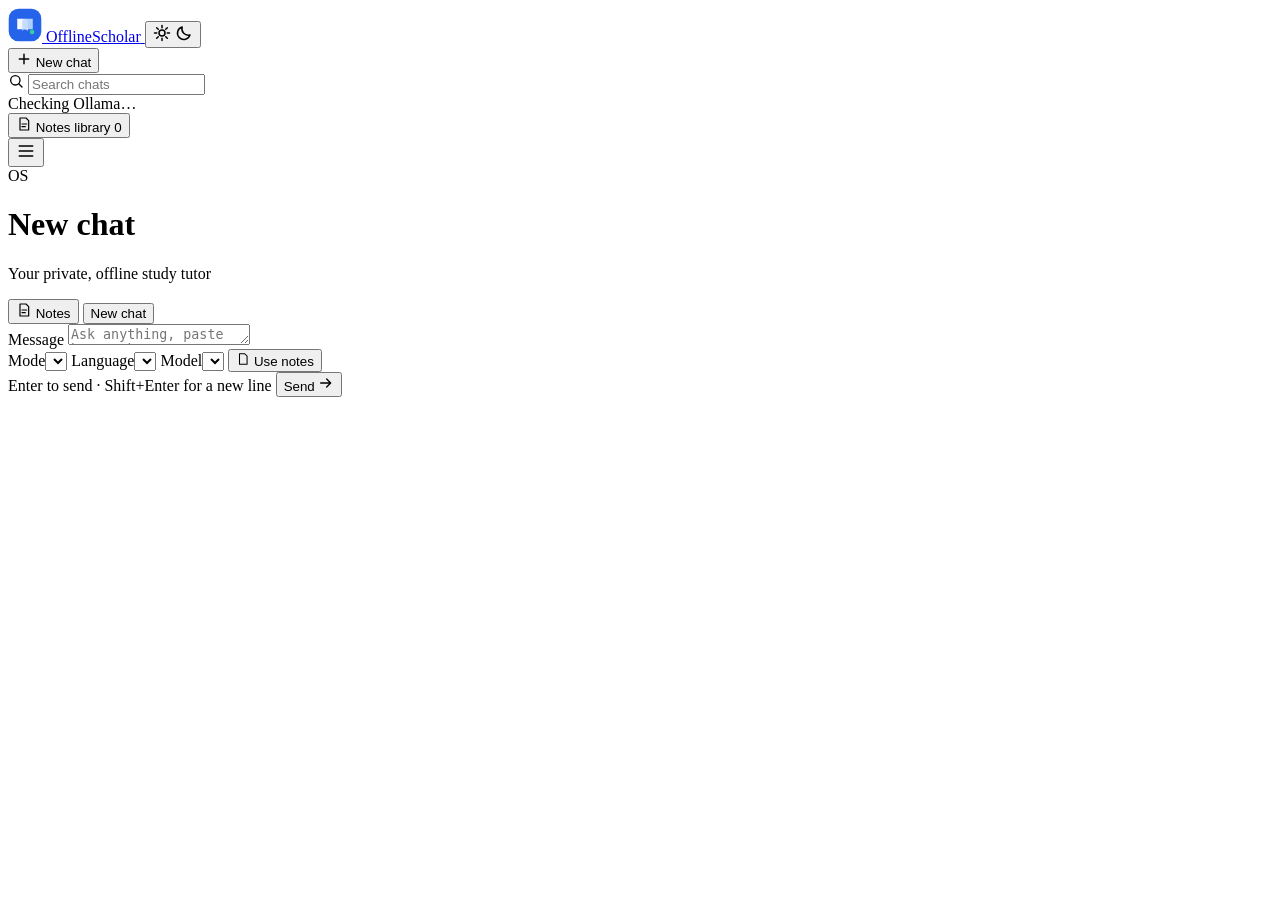
==== web/index.html @ 5faffe3a "fix: disable live lookup in the app Hide the Live lookup control, ignore web requests from the chat " ====
<!doctype html>
<html lang="en">
<head>
  <meta charset="utf-8">
  <meta name="viewport" content="width=device-width, initial-scale=1">
  <meta name="theme-color" content="#2563eb">
  <title>OfflineScholar</title>
  <link rel="icon" href="/favicon.svg" type="image/svg+xml">
  <link rel="stylesheet" href="/static/style.css">
</head>
<body>
  <div class="app">
    <aside class="sidebar" id="sidebar" aria-label="Chat history">
      <div class="sidebar-head">
        <a class="brand" href="/" aria-label="OfflineScholar home">
          <span class="brand-logo" aria-hidden="true">
            <svg viewBox="0 0 48 48" width="34" height="34">
              <rect x="1" y="1" width="46" height="46" rx="14" fill="#2563eb"/>
              <path d="M13 15h10a5 5 0 0 1 5 5v14a4 4 0 0 0-4-4H13z" fill="#fff" opacity=".95"/>
              <path d="M35 15H25a5 5 0 0 0-5 5v14a4 4 0 0 1 4-4h11z" fill="#bfdbfe" opacity=".9"/>
              <circle cx="34" cy="34" r="3.2" fill="#34d399"/>
            </svg>
          </span>
          <span class="brand-name">OfflineScholar</span>
        </a>
        <button class="icon-btn" id="themeBtn" type="button" aria-label="Toggle dark mode" title="Toggle theme">
          <svg class="icon-sun" viewBox="0 0 24 24" width="18" height="18" aria-hidden="true">
            <circle cx="12" cy="12" r="4" fill="none" stroke="currentColor" stroke-width="2"/>
            <path d="M12 2v3M12 19v3M2 12h3M19 12h3M4.9 4.9l2.1 2.1M17 17l2.1 2.1M19.1 4.9L17 7M7 17l-2.1 2.1" stroke="currentColor" stroke-width="2" stroke-linecap="round"/>
          </svg>
          <svg class="icon-moon" viewBox="0 0 24 24" width="18" height="18" aria-hidden="true">
            <path d="M20 14.5A8.5 8.5 0 0 1 9.5 4a8.5 8.5 0 1 0 10.5 10.5z" fill="none" stroke="currentColor" stroke-width="2" stroke-linejoin="round"/>
          </svg>
        </button>
      </div>

      <button class="btn primary new-chat" id="newChatBtn" type="button">
        <svg viewBox="0 0 24 24" width="16" height="16" aria-hidden="true">
          <path d="M12 5v14M5 12h14" stroke="currentColor" stroke-width="2.2" stroke-linecap="round"/>
        </svg>
        New chat
      </button>

      <div class="search">
        <svg viewBox="0 0 24 24" width="16" height="16" aria-hidden="true">
          <circle cx="11" cy="11" r="7" fill="none" stroke="currentColor" stroke-width="2"/>
          <path d="M16.5 16.5L21 21" stroke="currentColor" stroke-width="2" stroke-linecap="round"/>
        </svg>
        <input id="searchInput" type="search" placeholder="Search chats" aria-label="Search chats" autocomplete="off">
      </div>

      <div class="chat-list" id="chatList" role="list"></div>

      <div class="sidebar-foot">
        <div class="status" id="status" role="status">
          <span class="status-dot" aria-hidden="true"></span>
          <span class="status-text">Checking Ollama…</span>
        </div>
        <button class="foot-btn" id="notesBtnSide" type="button">
          <svg viewBox="0 0 24 24" width="16" height="16" aria-hidden="true">
            <path d="M6 3h9l4 4v14H6z" fill="none" stroke="currentColor" stroke-width="1.8" stroke-linejoin="round"/>
            <path d="M9 12h7M9 16h5" stroke="currentColor" stroke-width="1.8" stroke-linecap="round"/>
          </svg>
          Notes library
          <span class="count" id="notesCount">0</span>
        </button>
        <p class="memory-note" id="memoryNote" hidden></p>
      </div>
    </aside>

    <div class="main">
      <header class="chat-header">
        <button class="icon-btn menu-btn" id="menuBtn" type="button" aria-label="Open chat history">
          <svg viewBox="0 0 24 24" width="20" height="20" aria-hidden="true">
            <path d="M4 6h16M4 12h16M4 18h16" stroke="currentColor" stroke-width="2" stroke-linecap="round"/>
          </svg>
        </button>
        <div class="chat-identity">
          <span class="avatar" aria-hidden="true">OS</span>
          <div class="chat-identity-text">
            <h1 id="chatTitle" title="Click to rename">New chat</h1>
            <p id="chatSub">Your private, offline study tutor</p>
          </div>
        </div>
        <div class="header-actions">
          <button class="btn ghost" id="notesBtn" type="button">
            <svg viewBox="0 0 24 24" width="16" height="16" aria-hidden="true">
              <path d="M6 3h9l4 4v14H6z" fill="none" stroke="currentColor" stroke-width="1.8" stroke-linejoin="round"/>
              <path d="M9 12h7M9 16h5" stroke="currentColor" stroke-width="1.8" stroke-linecap="round"/>
            </svg>
            Notes
          </button>
          <button class="btn primary" id="newChatBtnTop" type="button">New chat</button>
        </div>
      </header>

      <div class="error-banner" id="banner" role="alert" hidden>
        <span id="bannerText"></span>
        <button class="icon-btn" id="bannerClose" type="button" aria-label="Dismiss">×</button>
      </div>

      <main class="messages" id="messages" aria-live="polite"></main>

      <footer class="composer-wrap">
        <form class="composer" id="composer">
          <label class="sr-only" for="input">Message</label>
          <textarea id="input" rows="1" placeholder="Ask anything, paste homework, or start a quiz…" autocomplete="off"></textarea>
          <div class="composer-row">
            <div class="composer-tools">
              <label class="select"><span>Mode</span><select id="mode" aria-label="Study mode"></select></label>
              <label class="select"><span>Language</span><select id="language" aria-label="Reply language"></select></label>
              <label class="select model-select"><span>Model</span><select id="model" aria-label="Chat model"></select></label>
              <button type="button" class="pill" id="notesToggle" aria-pressed="false" title="Search the notes library">
                <svg viewBox="0 0 24 24" width="14" height="14" aria-hidden="true">
                  <path d="M6 3h9l4 4v14H6z" fill="none" stroke="currentColor" stroke-width="1.8" stroke-linejoin="round"/>
                </svg>
                Use notes
              </button>
              <button type="button" class="pill" id="webToggle" aria-pressed="false" hidden aria-hidden="true" title="Search the web for current information. Your question is sent to a search engine.">
                <svg viewBox="0 0 24 24" width="14" height="14" aria-hidden="true">
                  <circle cx="12" cy="12" r="9" fill="none" stroke="currentColor" stroke-width="1.7"/>
                  <path d="M3.5 12h17M12 3a15 15 0 0 1 0 18M12 3a15 15 0 0 0 0 18" fill="none" stroke="currentColor" stroke-width="1.5"/>
                </svg>
                Live lookup
              </button>
            </div>
            <div class="send-wrap">
              <span class="hint">Enter to send · Shift+Enter for a new line</span>
              <button class="btn primary send" id="sendBtn" type="submit">
                Send
                <svg viewBox="0 0 24 24" width="16" height="16" aria-hidden="true">
                  <path d="M4 12h14M13 6l6 6-6 6" fill="none" stroke="currentColor" stroke-width="2" stroke-linecap="round" stroke-linejoin="round"/>
                </svg>
              </button>
              <button class="btn danger stop" id="stopBtn" type="button" hidden>Stop</button>
            </div>
          </div>
        </form>
      </footer>
    </div>
  </div>

  <div class="backdrop" id="backdrop" hidden></div>

  <aside class="drawer" id="notesDrawer" aria-label="Notes library" aria-hidden="true" hidden>
    <header class="drawer-head">
      <div>
        <h2>Notes library</h2>
        <p>Your files stay on this laptop.</p>
      </div>
      <button class="icon-btn" id="drawerClose" type="button" aria-label="Close notes">×</button>
    </header>

    <div class="drawer-body">
      <section class="drawer-section">
        <h3>Add material</h3>
        <label class="dropzone" id="dropzone">
          <input id="fileInput" type="file" multiple accept=".pdf,.docx,.txt,.md">
          <svg viewBox="0 0 24 24" width="22" height="22" aria-hidden="true">
            <path d="M12 16V4M7 9l5-5 5 5" fill="none" stroke="currentColor" stroke-width="2" stroke-linecap="round" stroke-linejoin="round"/>
            <path d="M4 16v3a1 1 0 0 0 1 1h14a1 1 0 0 0 1-1v-3" fill="none" stroke="currentColor" stroke-width="2" stroke-linecap="round"/>
          </svg>
          <span><b>Choose files</b> or drop them here<br><small>PDF, DOCX, TXT, MD · up to 25 MB</small></span>
        </label>
      </section>

      <section class="drawer-section">
        <h3>Save a web page</h3>
        <form class="url-form" id="urlForm">
          <input id="urlInput" type="url" placeholder="https://example.com/article" aria-label="Web page address">
          <button class="btn primary" type="submit">Save</button>
        </form>
      </section>

      <section class="drawer-section grow">
        <div class="section-head">
          <h3>Your library <span class="count" id="drawerNotesCount">0</span></h3>
          <div class="section-actions">
            <button class="btn small" id="rescanBtn" type="button">Re-scan</button>
            <button class="btn small danger-ghost" id="clearBtn" type="button">Clear index</button>
          </div>
        </div>
        <p class="drawer-status" id="notesStatus" hidden></p>
        <ul class="file-list" id="fileList"></ul>
      </section>
    </div>
  </aside>

  <div class="toast" id="toast" role="status" hidden></div>
  <script src="/static/app.js" defer></script>
</body>
</html>
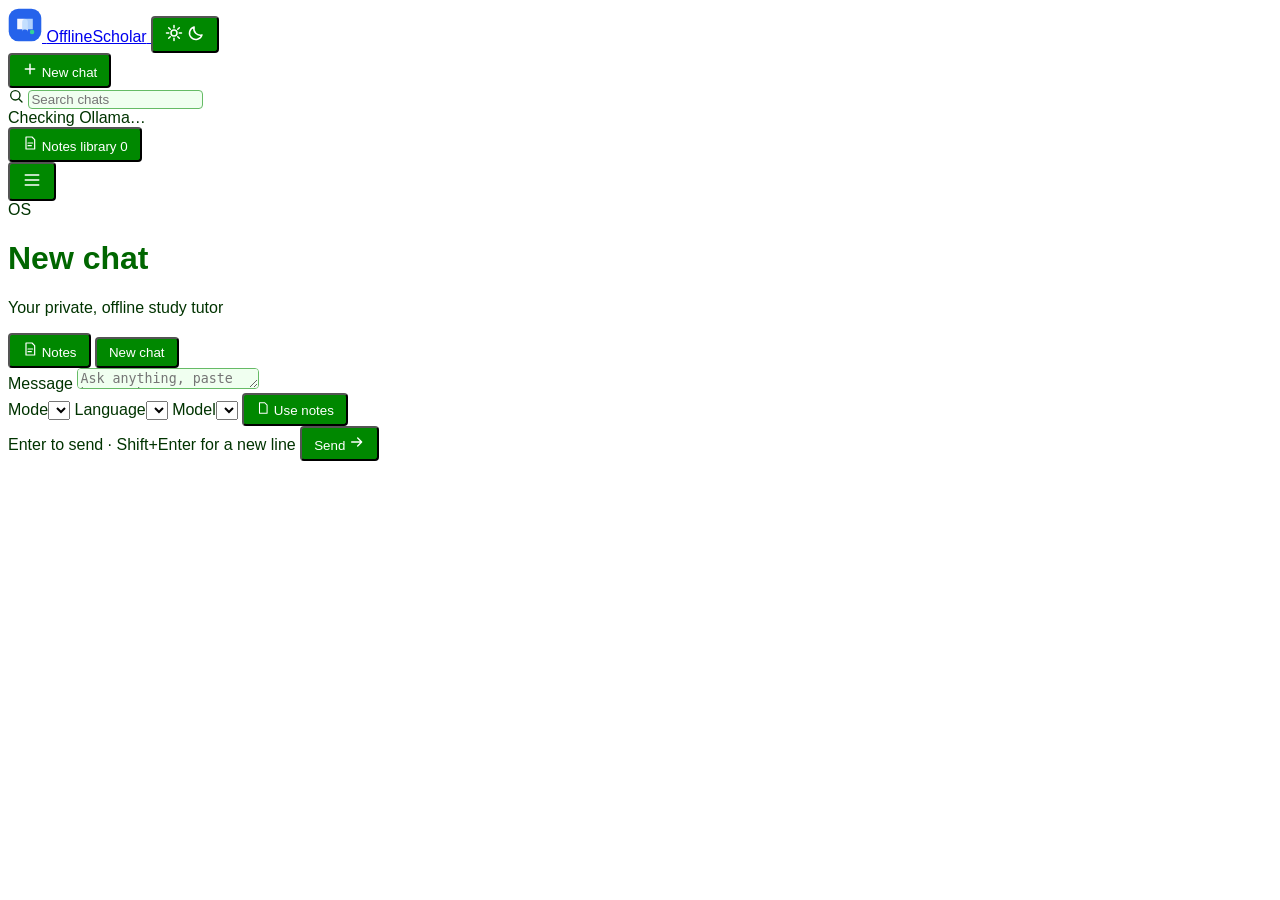
==== commit bb40d0f2: "feat(web): add a single custom.css theme override" ====
--- a/web/index.html
+++ b/web/index.html
@@ -7,6 +7,7 @@
   <title>OfflineScholar</title>
   <link rel="icon" href="/favicon.svg" type="image/svg+xml">
   <link rel="stylesheet" href="/static/style.css">
+  <link rel="stylesheet" href="/static/custom.css">
 </head>
 <body>
   <div class="app">
@@ -70,7 +71,7 @@
 
     <div class="main">
       <header class="chat-header">
-        <button class="icon-btn menu-btn" id="menuBtn" type="button" aria-label="Open chat history">
+        <button class="icon-btn menu-btn" id="menuBtn" type="button" aria-label="Open chat history" aria-controls="sidebar" aria-expanded="false">
           <svg viewBox="0 0 24 24" width="20" height="20" aria-hidden="true">
             <path d="M4 6h16M4 12h16M4 18h16" stroke="currentColor" stroke-width="2" stroke-linecap="round"/>
           </svg>
@@ -142,10 +143,10 @@
 
   <div class="backdrop" id="backdrop" hidden></div>
 
-  <aside class="drawer" id="notesDrawer" aria-label="Notes library" aria-hidden="true" hidden>
+  <aside class="drawer" id="notesDrawer" role="dialog" aria-modal="true" aria-labelledby="notesDrawerTitle" aria-hidden="true" hidden>
     <header class="drawer-head">
       <div>
-        <h2>Notes library</h2>
+        <h2 id="notesDrawerTitle">Notes library</h2>
         <p>Your files stay on this laptop.</p>
       </div>
       <button class="icon-btn" id="drawerClose" type="button" aria-label="Close notes">×</button>
--- a/static/custom.css
+++ b/static/custom.css
@@ -0,0 +1,39 @@
+/* Updated Custom CSS for a light, green-themed UI */
+
+body {
+    font-family: Arial, Helvetica, sans-serif;
+    background-color: #ffffff; /* white background */
+    color: #003300;          /* dark green text */
+}
+
+h1, h2, h3 {
+    color: #006600;
+}
+
+button, .gr-button {
+    background-color: #008800 !important;
+    color: #ffffff !important;
+    border-radius: 4px !important;
+    padding: 6px 12px !important;
+}
+
+textarea, input, .gr-textbox, .gr-dropdown {
+    border: 1px solid #66bb66 !important;
+    border-radius: 4px !important;
+    background-color: #f0fff0 !important;
+    color: #003300 !important;
+}
+
+.gr-tab-item {
+    background-color: #e6ffe6;
+}
+
+.gr-markdown {
+    line-height: 1.5;
+    margin-bottom: 12px;
+}
+
+.offline-badge {
+    font-weight: bold;
+    color: #004400;
+}
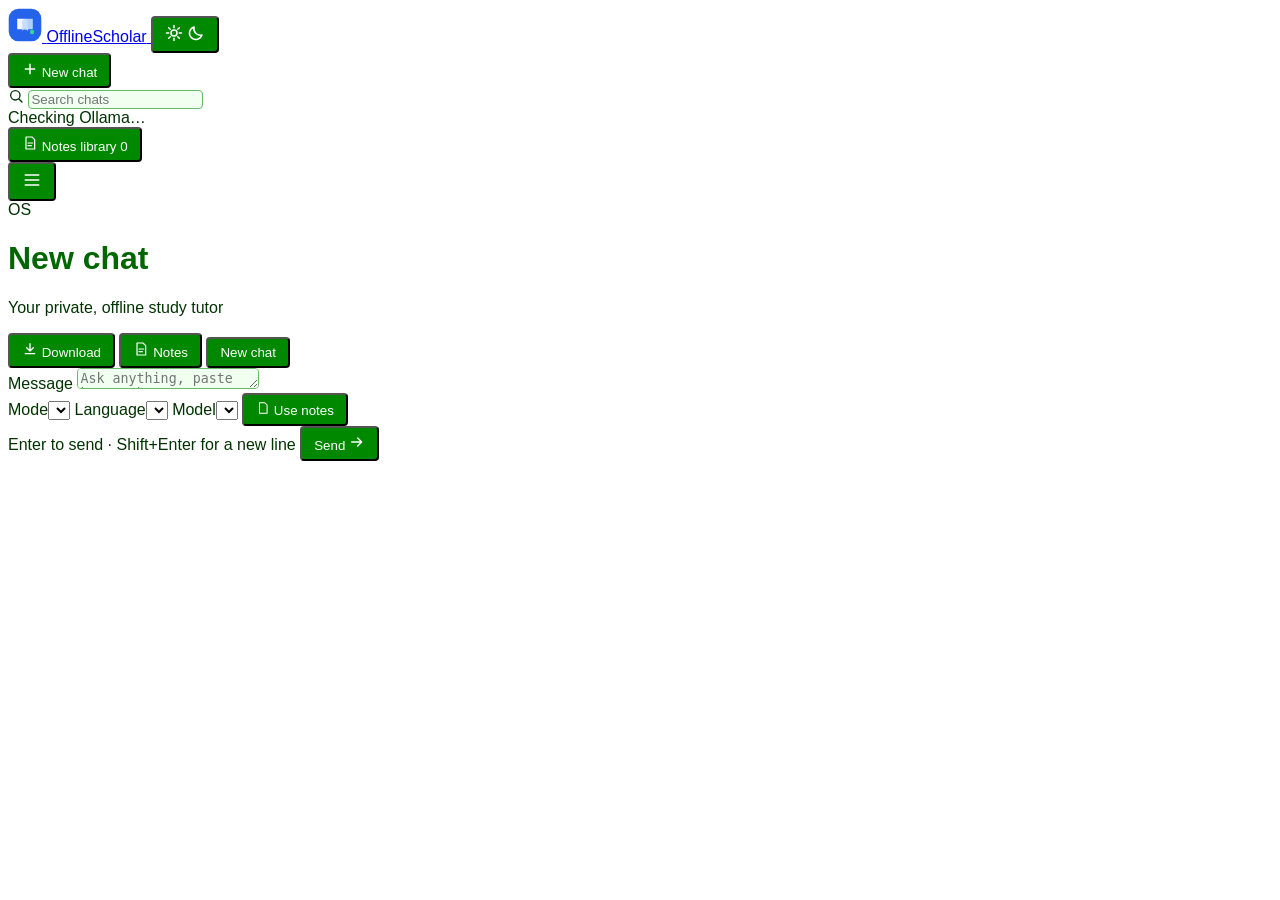
==== commit 87a608ac: "feat(web): download the open chat from the header" ====
--- a/web/index.html
+++ b/web/index.html
@@ -84,6 +84,13 @@
           </div>
         </div>
         <div class="header-actions">
+          <button class="btn ghost" id="exportBtn" type="button" title="Download this chat as Markdown">
+            <svg viewBox="0 0 24 24" width="16" height="16" aria-hidden="true">
+              <path d="M12 4v11M7 10l5 5 5-5" fill="none" stroke="currentColor" stroke-width="2" stroke-linecap="round" stroke-linejoin="round"/>
+              <path d="M5 19h14" fill="none" stroke="currentColor" stroke-width="2" stroke-linecap="round"/>
+            </svg>
+            Download
+          </button>
           <button class="btn ghost" id="notesBtn" type="button">
             <svg viewBox="0 0 24 24" width="16" height="16" aria-hidden="true">
               <path d="M6 3h9l4 4v14H6z" fill="none" stroke="currentColor" stroke-width="1.8" stroke-linejoin="round"/>
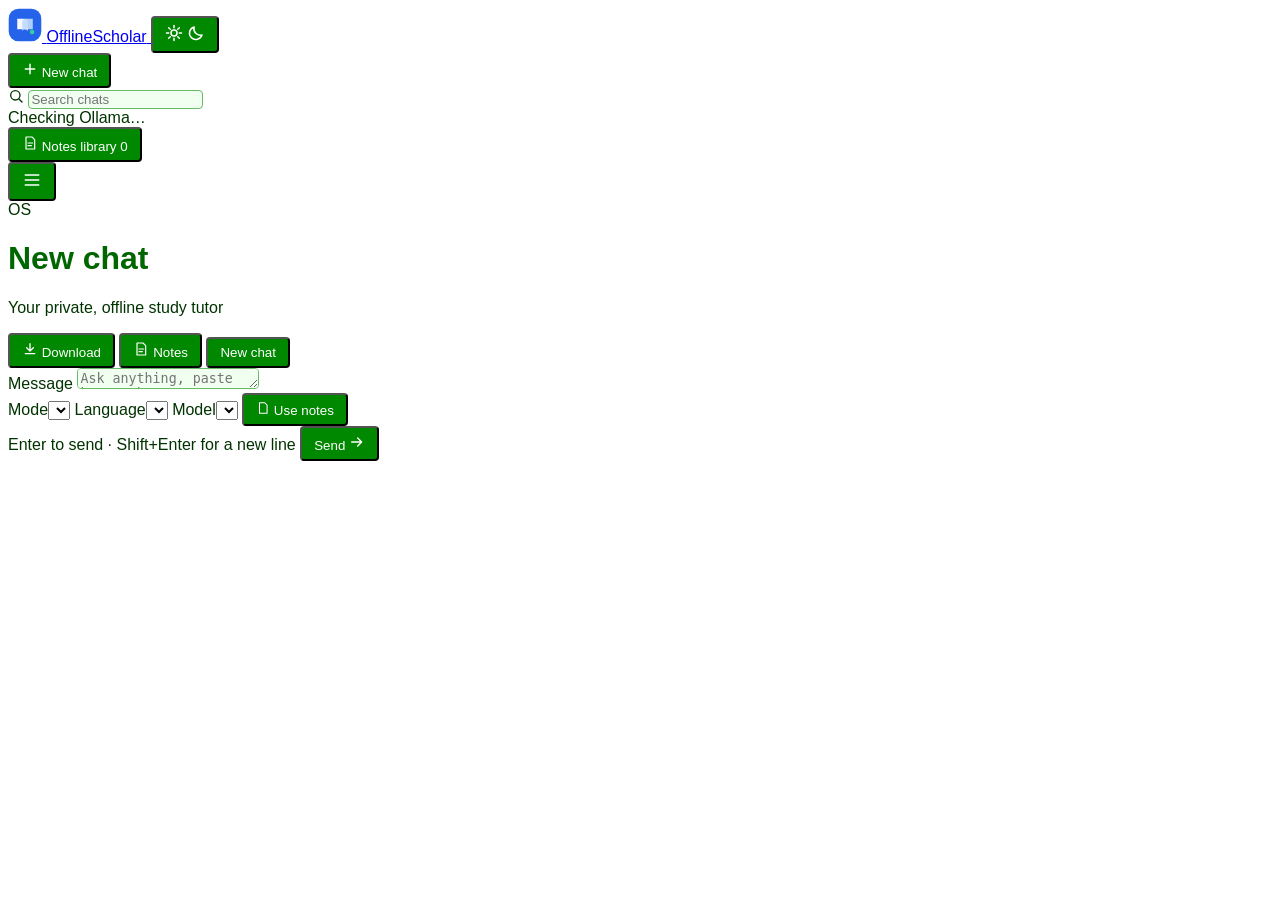
==== commit baa61563: "feat(web): warn about the message length limit before sending" ====
--- a/web/index.html
+++ b/web/index.html
@@ -133,7 +133,7 @@
               </button>
             </div>
             <div class="send-wrap">
-              <span class="hint">Enter to send · Shift+Enter for a new line</span>
+              <span class="hint" id="inputHint">Enter to send · Shift+Enter for a new line</span>
               <button class="btn primary send" id="sendBtn" type="submit">
                 Send
                 <svg viewBox="0 0 24 24" width="16" height="16" aria-hidden="true">
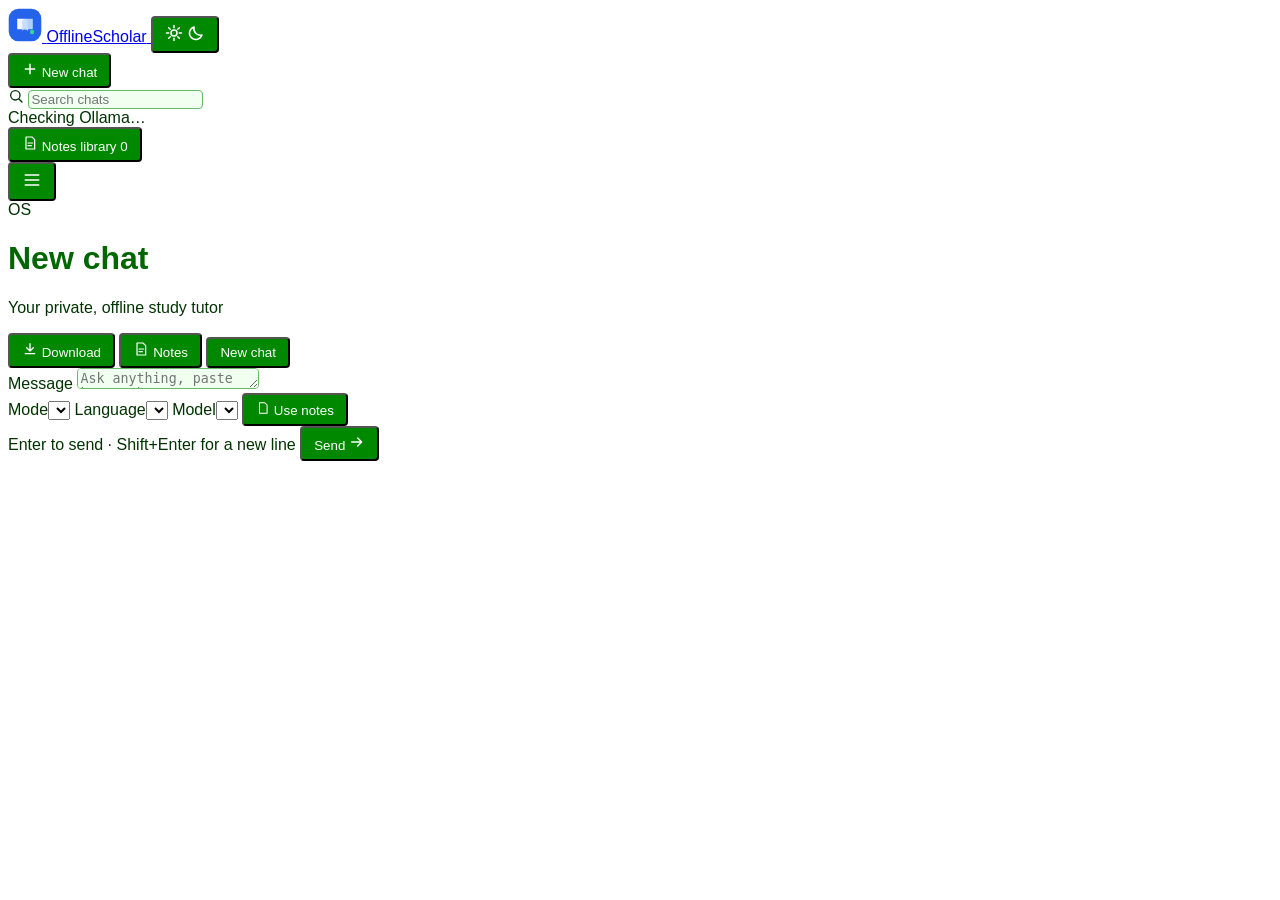
==== commit e9800f76: "fix(web): make the chat title keyboard accessible" ====
--- a/web/index.html
+++ b/web/index.html
@@ -79,7 +79,7 @@
         <div class="chat-identity">
           <span class="avatar" aria-hidden="true">OS</span>
           <div class="chat-identity-text">
-            <h1 id="chatTitle" title="Click to rename">New chat</h1>
+            <h1 id="chatTitle" role="button" tabindex="0" title="Click to rename" aria-label="Rename this chat">New chat</h1>
             <p id="chatSub">Your private, offline study tutor</p>
           </div>
         </div>
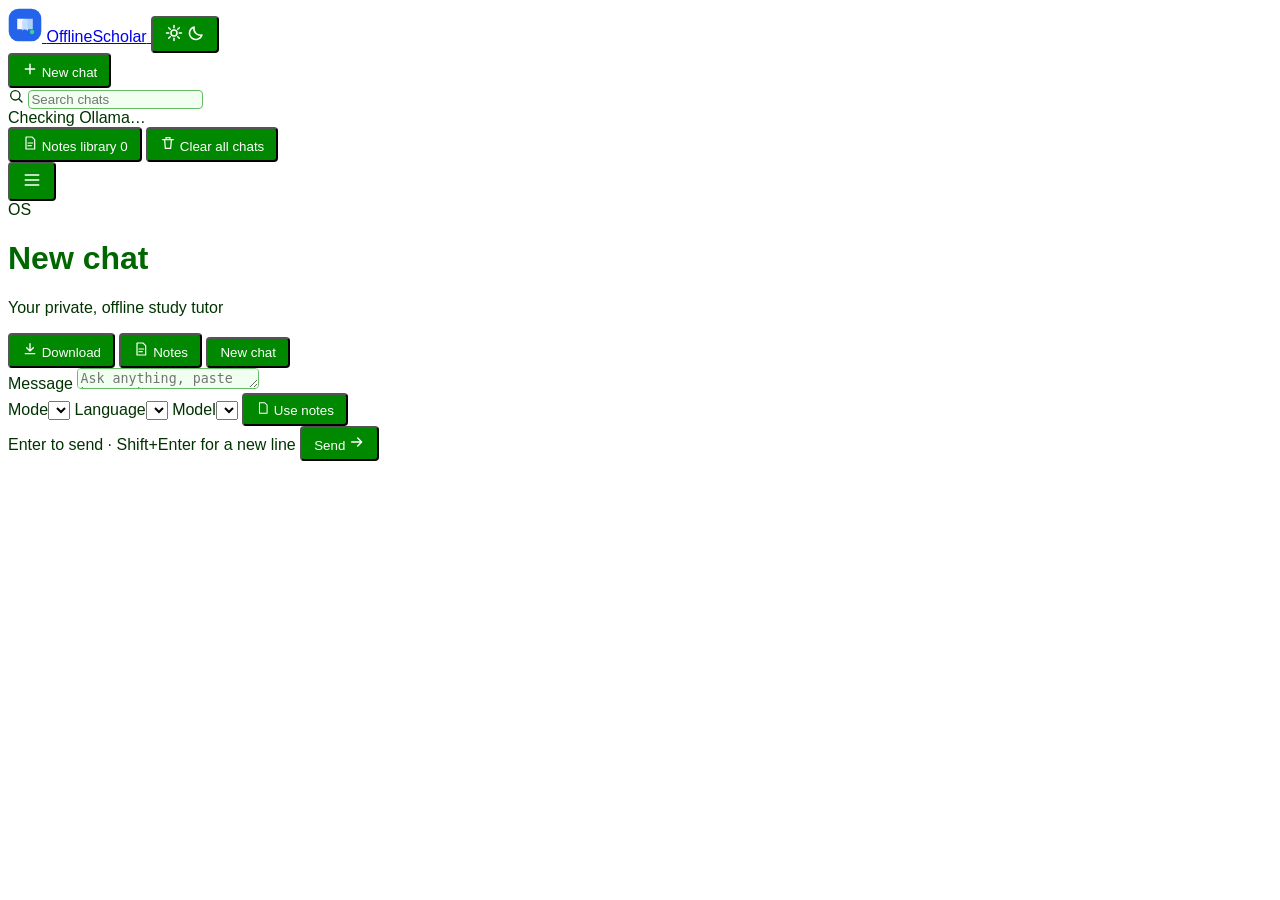
==== commit ca814901: "feat(web): add a clear-history action to the sidebar" ====
--- a/web/index.html
+++ b/web/index.html
@@ -64,6 +64,12 @@
           </svg>
           Notes library
           <span class="count" id="notesCount">0</span>
+        </button>
+        <button class="foot-btn danger-text" id="clearChatsBtn" type="button">
+          <svg viewBox="0 0 24 24" width="16" height="16" aria-hidden="true">
+            <path d="M4 7h16M9 7V4h6v3M7 7l1 13h8l1-13" fill="none" stroke="currentColor" stroke-width="1.8" stroke-linecap="round" stroke-linejoin="round"/>
+          </svg>
+          Clear all chats
         </button>
         <p class="memory-note" id="memoryNote" hidden></p>
       </div>
